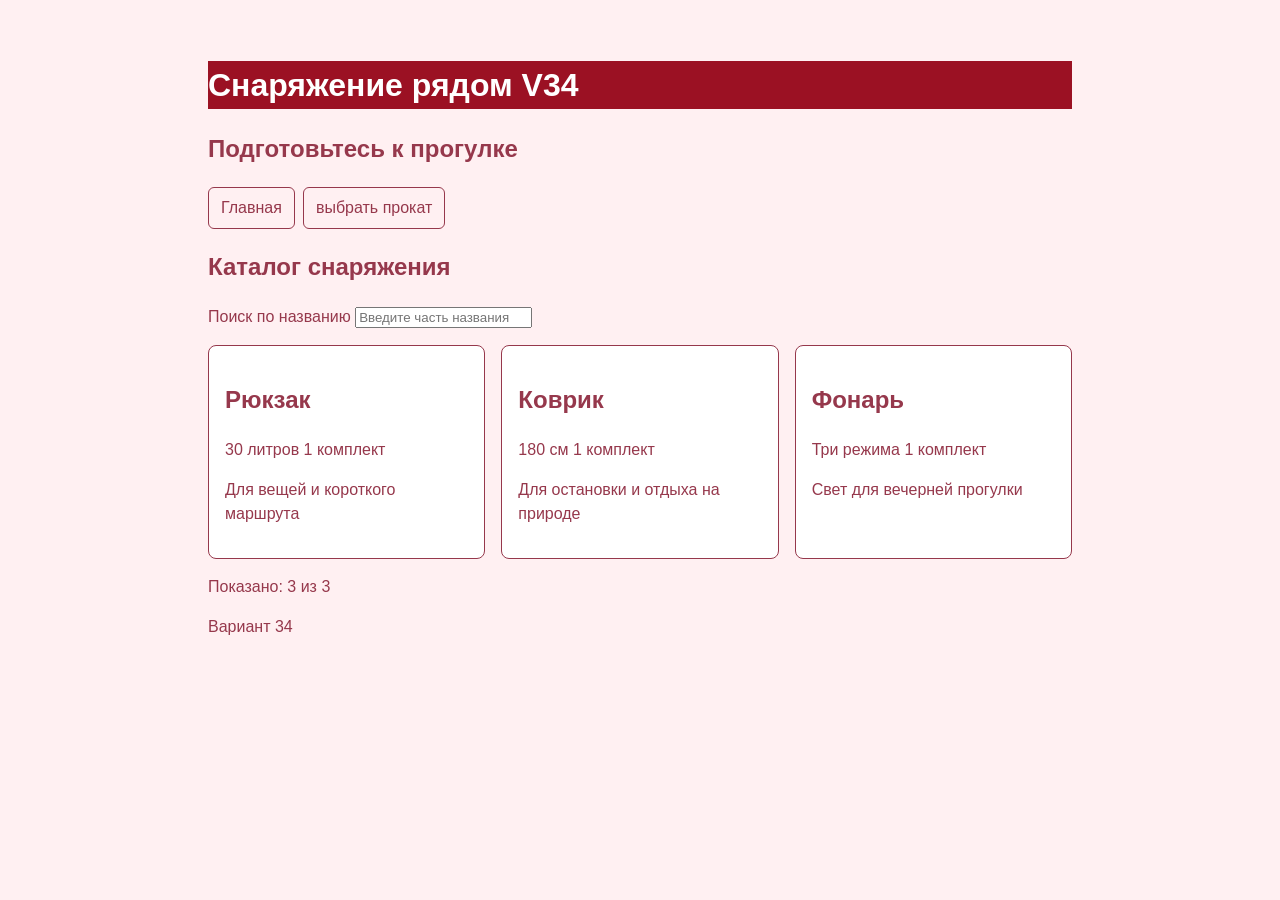
==== catalog.html @ 5cc48fb8 "Сохранено текущее состояние веб-проекта" ====
<!doctype html>
<html lang="ru">
<head>
  <meta charset="utf-8">
  <meta name="viewport" content="width=device-width, initial-scale=1">
  <article class = "e">
  <title> Снаряжение рядом · V34</title>
  </article>
  <link rel="stylesheet" href="style.css">
  <script src="catalog-page.js" defer></script>

</head>
<body>
<main class="page">
<header>
<h1 class = "title">Снаряжение рядом V34 </h1>

<h2>Подготовьтесь к прогулке </h2>
<nav>
  <a href="index.html">Главная</a>
  <a href="form.html">выбрать прокат</a>
</nav>
</header>
<h2 id="catalog">Каталог снаряжения</h2>
<p>
  <label for="search">Поиск по названию</label>
  <input id="search" type="search" placeholder="Введите часть названия">
</p>
<div id="catalog-list" class="products"></div>
<p id="status" role="status"></p>

</body>
<footer>
  <p> Вариант 34 </p>
</main>
</footer>
</html>
---- style.css ----
h1 {
  color: #4D2731;
}
body {
  font-family: Arial, sans-serif;
  color: #96384C;
  background-color: #FFF0F2;
  font-size: 1rem;
  line-height: 1.5;
  margin: 0;
  margin: 24px;
  h1, h2 {
  color: #96384C;
  overflow-wrap: anywhere;
}
a {
  color: #96384C;
}
}
img {
  max-width: 100%;
  height: auto;
}
nav {
  display: flex;
  flex-wrap: wrap;
  gap: 12px;
  margin-bottom: 20px;
}
nav a {
  display: block;
  padding: 8px 12px;
  color: inherit;
  border: 1px solid currentColor;
  border-radius: 6px;
  text-decoration: none;
  max-width: 100%;
}
nav a:hover,
nav a:focus-visible
nav a[aria-current="page"] {
  text-decoration: underline;
}
* {
  box-sizing: border-box;
}
main.page {
  width: 92%;
  max-width: 56rem;
  margin: 0 auto;
  padding: 1rem;
}
.card {
  border: 1px solid #96384C;
  padding: 1rem;
  margin-bottom: 1rem;
  background-color: #FFFFFF;
border-radius: 0.5rem;
.e {
   background-color: #9b1123;
   color:#FFFFFF
}
.a {
    background-color:#FEF3C7;
    color:#78350F
}

}
img {
  max-width: 100%;
  height: auto;
}
.card img {
  display: block;
  width: 100%;
  max-width: 18rem;
}
.request-form {
  background-color: #FFFFFF;
  border: 1px solid #94A3B8;
  border-radius: 0.5rem;
  padding: 1rem;
}
.form-field {
  margin: 0 0 1rem;
}
.form-field > label {
  display: block;
  margin-bottom: 0.35rem;
  font-weight: bold;
}
.request-form input,
.request-form select,
.request-form textarea,
.request-form button {
  font: inherit;
  accent-color:#96384C
}
.request-form select,
.request-form input[type="number"],
.request-form textarea {
  width: 100%;
   min-width: 0;
  max-width: 100%;
  padding: 0.6rem;
  border: 1px solid #64748B;
  border-radius: 0.35rem;
}
.request-form input[type="range"] {
  width: 100%;
}
.request-form textarea {
  resize: vertical;
}
.request-form button {
  padding: 0.65rem 1rem;
  border: 2px solid #96384C;
  border-radius: 0.35rem;
  background-color: #96384C;
  color: #FFFFFF;
}
a:focus-visible,
input:focus-visible,
select:focus-visible,
textarea:focus-visible,
button:focus-visible {
  outline: 3px solid #C2410C;
  outline-offset: 3px;
}
.products {
  display: flex;
  flex-wrap: wrap;
  gap: 1rem;
}
.products > .card {
  flex: 1 1 16rem;
  min-width: 0;
  margin-bottom: 0;
}
nav {
  display: flex;
  flex-wrap: wrap;
  gap: 0.5rem;
}
@media (max-width: 600px) {
  main.page {
    padding: 0.75rem;
  }
  .products > .card {
    flex-basis: 100%;
  }
}
.title {
  background-color: #9b1123;
  color:#FFFFFF
}
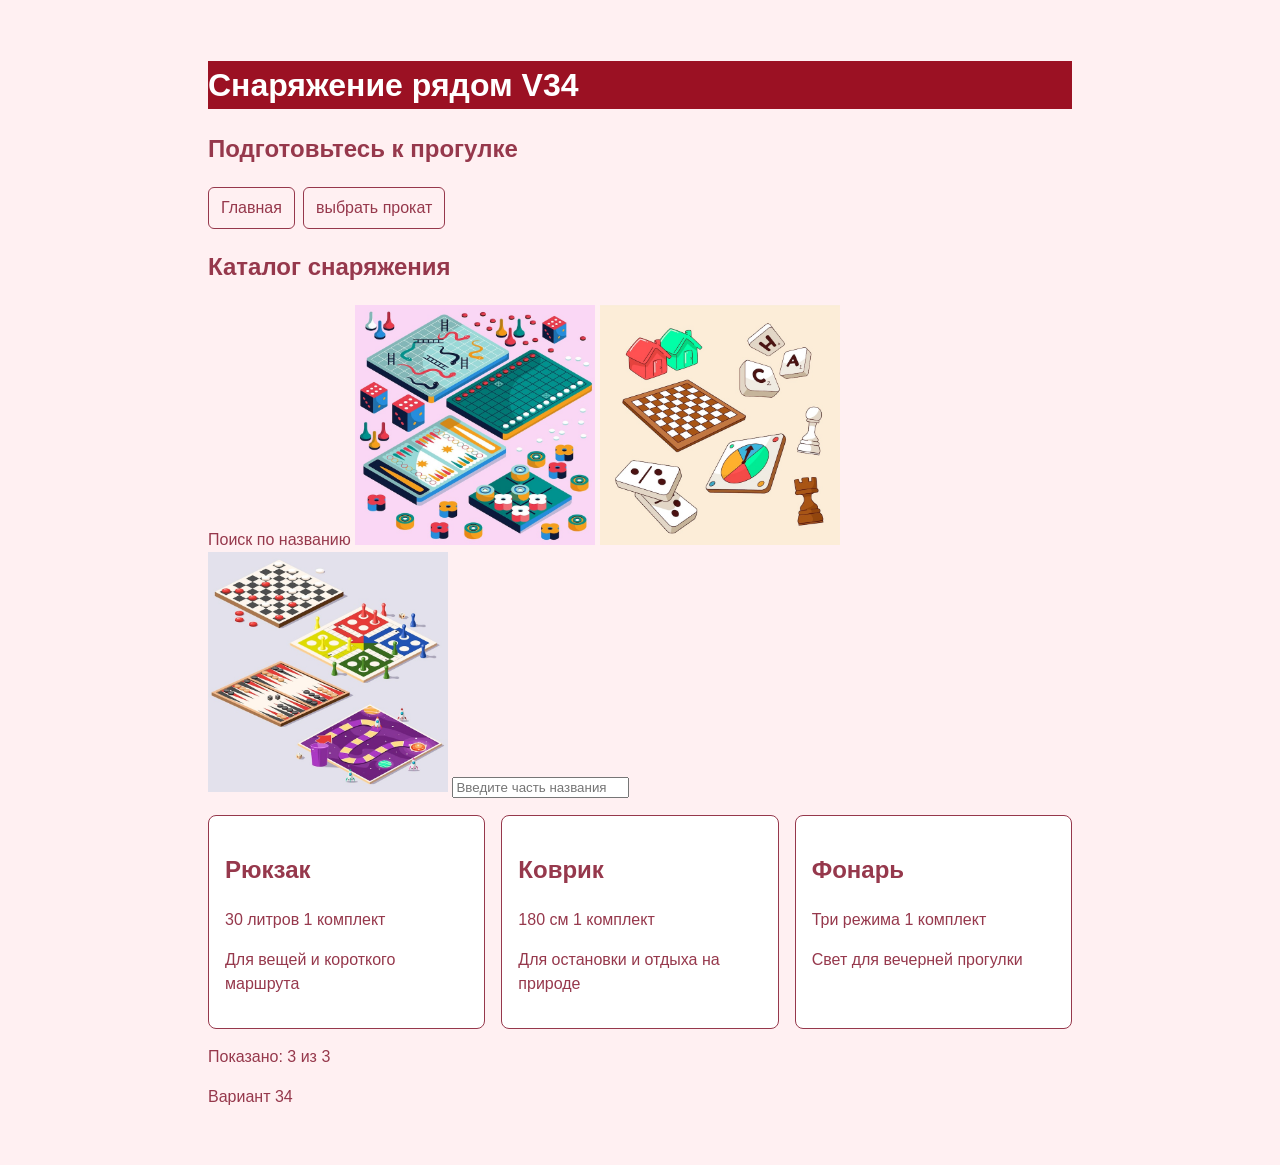
==== commit b2c07bfc: "Update catalog.html wwww" ====
--- a/catalog.html
+++ b/catalog.html
@@ -8,6 +8,8 @@
   </article>
   <link rel="stylesheet" href="style.css">
   <script src="catalog-page.js" defer></script>
+  <link rel="manifest" href="manifest.webmanifest">
+  <meta name="theme-color" content="#96384C">
 
 </head>
 <body>
@@ -24,12 +26,23 @@
 <h2 id="catalog">Каталог снаряжения</h2>
 <p>
   <label for="search">Поиск по названию</label>
+  <img src="images/item1.png" alt="рюкзак" width="240">
+  <img src="images/item2.png" alt="рюкзак" width="240">
+  <img src="images/item3.png" alt="рюкзак" width="240">
   <input id="search" type="search" placeholder="Введите часть названия">
+
 </p>
 <div id="catalog-list" class="products"></div>
 <p id="status" role="status"></p>
 
 </body>
+<script>
+  if ("serviceWorker" in navigator) {
+    navigator.serviceWorker.register("./sw.js").catch((error) => {
+      console.error("Не удалось зарегистрировать service worker:", error);
+    });
+  }
+</script>
 <footer>
   <p> Вариант 34 </p>
 </main>
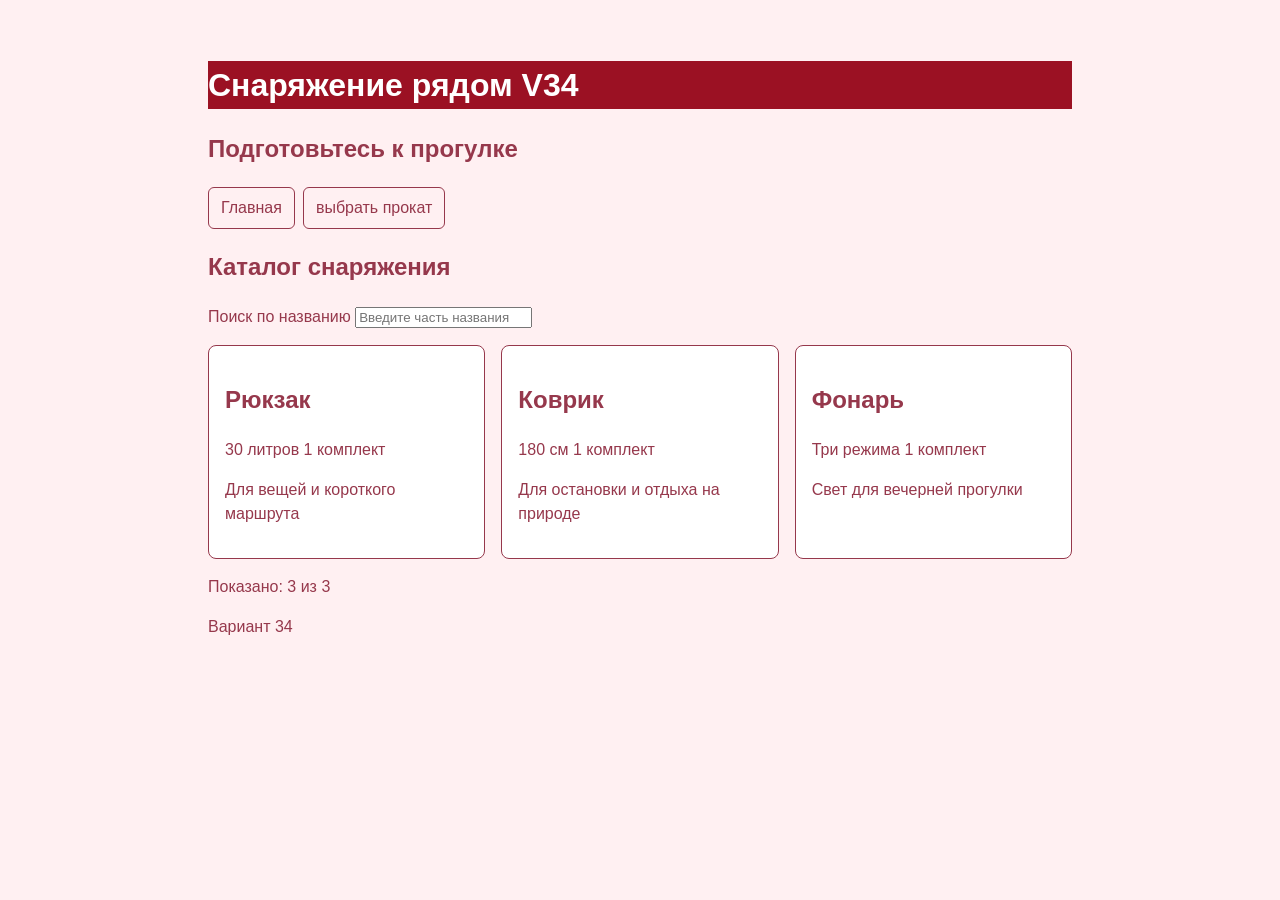
==== commit 050d4452: "Update catalog.html ddddddd" ====
--- a/catalog.html
+++ b/catalog.html
@@ -25,10 +25,10 @@
 </header>
 <h2 id="catalog">Каталог снаряжения</h2>
 <p>
+  
   <label for="search">Поиск по названию</label>
-  <img src="images/item1.png" alt="рюкзак" width="240">
-  <img src="images/item2.png" alt="рюкзак" width="240">
-  <img src="images/item3.png" alt="рюкзак" width="240">
+  
+  
   <input id="search" type="search" placeholder="Введите часть названия">
 
 </p>
